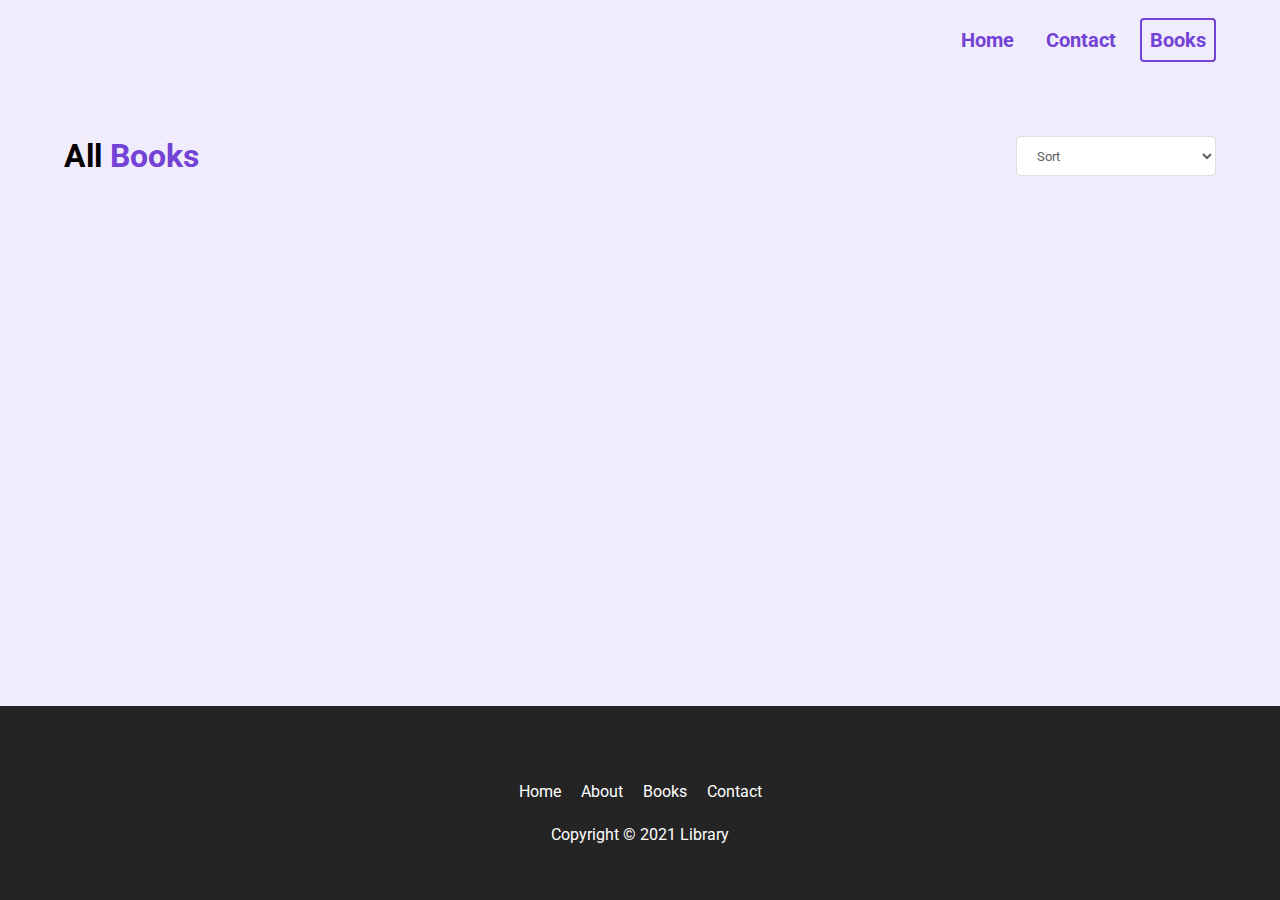
==== books.html @ 4c49371b "first commit" ====
<!DOCTYPE html>
<html lang="en">
  <head>
    <meta charset="UTF-8" />
    <meta http-equiv="X-UA-Compatible" content="IE=edge" />
    <meta name="viewport" content="width=device-width, initial-scale=1.0" />
    <title>Library</title>
    <link rel="stylesheet" href="styles.css" />
    <script
      src="https://kit.fontawesome.com/c8e4d183c2.js"
      crossorigin="anonymous"
    ></script>
    <script src="index.js"></script>
    <script src="books.js"></script>
  </head>

  <body id="books__body">
    <section>
      <nav>
        <div class="nav__container">
          <img class="logo" src="assets/Library.svg" alt="" />
          <ul class="nav__links">
            <li><a href="#" class="nav__link">Home</a></li>
            <li><a href="#" class="nav__link">Contact</a></li>
            <li><a href="#" class="nav__link nav__link--primary">Books</a></li>
          </ul>
          <button class="btn__menu" onclick="openMenu()">
            <i class="fas fa-bars"></i>
          </button>
          <div class="menu__backdrop" style="visibility: hidden">
            <button class="btn__menu btn__menu--close" onclick="closeMenu()">
              <i class="fas fa-times"></i>
            </button>
            <ul class="menu__links">
              <li class="menu__list">
                <a href="#" class="menu__link" onclick="closeMenu()">Home</a>
              </li>
              <li class="menu__list">
                <a href="#features" class="menu__link" onclick="closeMenu()"
                  >Books</a
                >
              </li>
              <li class="menu__list">
                <a class="menu__link no-cursor" onclick="closeMenu()"
                  >Contacts</a
                >
              </li>
            </ul>
          </div>
        </div>
      </nav>
    </section>

    <main id="books__main">
      <section>
        <div class="container">
          <div class="row">
            <div class="books__header">
              <h2 class="section__title books__header--title">
                All <span class="purple">Books</span>
              </h2>
              <select id="filter">
                <option value="" disabled selected>Sort</option>
                <option value="LOW_TO_HIGH">Price, Low to High.</option>
                <option value="HIGH_TO_LOW">Price, High to Low</option>
                <option value="RATING">Rating</option>
              </select>
            </div>
      <div class="books">
        
      </div>
          </div>
        </div>
      </section>
    </main>

    <footer>
      <div class="container">
        <div class="row row__column">
          <a href="#">
            <figure class="footer__logo">
              <img src="assets/Library.svg" class="footer__logo--img" alt="" />
            </figure>
          </a>
          <div class="footer__list">
            <a href="#" class="footer__link">Home</a>
            <a class="footer__link no-cursor">About</a>
            <a href="#features" class="footer__link">Books</a>
            <a class="footer__link no-cursor">Contact</a>
          </div>
          <div class="footer__copyright">Copyright &copy; 2021 Library</div>
        </div>
      </div>
    </footer>
  </body>
</html>
---- styles.css ----
@import url('https://fonts.googleapis.com/css2?family=Roboto:wght@400;500;700&display=swap');
* {
  padding: 0;
  margin: 0;
  box-sizing: border-box;
  font-family: 'Roboto', sans-serif;
}

html {
  scroll-behavior: smooth;
}

body {
  max-width: 100vw;
  overflow-x: hidden;
}

nav {
  height: 80px;
  display: flex;
}

img {
  width: 100%;
}

p {
  line-height: 1.5;
}

a {
  text-decoration: none;
}

a:hover {
  text-decoration: underline;
}



ul {
  display: flex;
}

li {
  list-style-type: none;
}

h1 {
  font-size: 56px;
  color: #7342d6;
  margin-bottom: 24px;
  text-align: center;
}

h2 {
  font-size: 32px;
  margin-bottom: 32px;
  text-align: center;
}

button {
  cursor: pointer;
}

button:active {
  transform: translateY(1px);
}

.btn {
  background-color: #7342d6;
  color: white;
  padding: 12px 24px;
  font-size: 20px;
  border-radius: 4px;
  border: none;
}

.purple {
  color: #7342d6;
}

.logo {
  width: 160px;
}

.nav__container {
  width: 100%;
  max-width: 1200px;
  padding: 0 24px;
  display: flex;
  justify-content: space-between;
  align-items: center;
  margin: 0 auto;
}

.nav__link {
  margin-left: 16px;
  text-decoration: none;
  font-size: 20px;
  color: #7342d6;
  font-weight: bold;
  padding: 8px;
}

.nav__link:hover {
  text-decoration: underline;
}

.nav__link--primary {
  border: 2px solid #7342d6;
  border-radius: 4px;
}

.nav__link--primary:hover {
  text-decoration: none;
}

.btn__menu {
  background-color: transparent;
  font-size: 40px;
  border: none;
  color: #7342d6;
  display: none;
}

.menu__backdrop {
  position: absolute;
  background-color: #242424;
  top: 0;
  left: 0;
  right: 0;
  bottom: 0;
  z-index: 99;
  display: flex;
  align-items: center;
  justify-content: center;
  visibility: hidden;
  transition: all 300ms ease;
  opacity: 0;
  transform: translate(100%);
}

.menu--open {
  max-height: 100vh;
  overflow: hidden;
}

.menu--open .menu__backdrop {
  visibility: visible !important;
  opacity: 1;
  transform: translate(0);
}

.menu__links {
  display: flex;
  flex-direction: column;
  align-items: center;
}

.menu__list {
  padding: 32px 0;
}

.menu__link {
  color: white;
  font-size: 40px;
}

.btn__menu--close {
  position: absolute;
  top: 10px;
  right: 20px;
  padding: 8px;
  color: white;
}


/* 

LANDING

*/

#landing {
  background-color: rgba(115, 66, 214, 0.1)
}

header {
  height: calc(100vh - 80px);
}

.header__container {
  width: 100%;
  max-width: 720px;
  margin: 0 auto;
  height: 100%;
  display: flex;
  flex-direction: column;
  justify-content: space-around;
}

.header__description {
  display: flex;
  flex-direction: column;
  align-items: center;
}

.header__img--wrapper {
  padding: 20px;

  /* Added this after the tutorial to 
  show it over the wave on larger screens */
  z-index: 100;
}

.container {
  padding: 56px 0;
}

.row {
  width: 100%;
  max-width: 1200px;
  margin: 0 auto;
}

.row__column {
  display: flex;
  flex-direction: column;
  align-items: center;
}

.no-cursor {
  cursor: not-allowed;
}
/* 

HIGHLIGHTS 

*/

#highlights {
  position: relative;
  max-width: 100vw;
}

#highlights:after,
#highlights:before {
  background: url('assets/wave.svg');
  content: "";
  position: absolute;
  width: 101vw;
  height: 12vw;
  left: 0;
  z-index: 1;
  background-size: cover;
  background-repeat: no-repeat;
}

#highlights:before {
  transform: translateY(-100%);
  top: 1px;
}

#highlights:after {
  transform: translateY(100%) rotate(180deg);
  bottom: 1px;
}

.highlight__wrapper {
  display: flex;
  flex-wrap: wrap;
}

.highlight {
  padding: 0 24px;
  width: calc(100% / 3);
  display: flex;
  align-items: center;
  flex-direction: column;
}

.highlight__para {
  text-align: center;
  max-width: 280px;
}

.highlight__img {
  border: 2px solid #7342d65d;
  color: #7342d6;
  width: 100px;
  height: 100px;
  display: flex;
  align-items: center;
  justify-content: center;
  border-radius: 4px;
  font-size: 32px;
  margin-bottom: 24px;
}

.highlight__subtitle {
  font-size: 20px;
  margin-bottom: 16px;
  text-align: center;
}

/* 

FEATURES 

*/

#features {
  padding-top: 8vw;
  background-color: rgba(115, 66, 214, 0.1);
}

.books {
  display: flex;
  flex-wrap: wrap;
}

.book {
  width: 25%;
  padding: 24px;
}

.book__img {
  max-height: 380px;
  transition: all 300ms ease;
  cursor: not-allowed;
  /* Added after tutorial to maintain image aspect ratio */
  object-fit: contain;
  object-position: left;
}

.book__img--wrapper {
  margin-bottom: 8px;
  border-radius: 4px;
  overflow: hidden;
  display: flex;
}

.book:hover .book__img {
  transform: scale(1.03);
}

.book__title {
  font-size: 20px;
  margin-bottom: 8px;
}

.book__title:hover {
  text-decoration: underline;
  cursor: not-allowed;
}

.book__ratings {
  margin-bottom: 8px;
  color: #fabf2a;
}

.book__price--normal {
  text-decoration: line-through;
  padding-right: 6px;
  color: #bfbfbf;
}

/* 

EXPLORE

*/

#explore {
  background-color: rgba(115, 66, 214, 0.1);
}

/* 

FOOTER

*/

footer {
  background-color: #242424;
}

.footer__logo {
  display: flex;
}

.footer__logo--img {
  width: 160px;
  filter: grayscale(1) invert(1);
}

.footer__link,
.footer__copyright {
  color: #fff;
}

.footer__list {
  margin: 20px 0 24px 0;
}

.footer__link {
  padding: 0 8px;
}

/* 
**

BOOKS PAGE

**
*/

#books__body {
  background-color: rgba(115, 66, 214, 0.1);
  display: flex;
  flex-direction: column;
  min-height: 100vh;
}

#books__main {
  flex: 1;
}

.books__header {
  display: flex;
  justify-content: space-between;
  align-items: center;
  padding: 0 24px;
}

.books__header--title {
  margin-bottom: 0;
}

select {
  background-color: #fff;
  border-radius: 4px;
  border: 1px solid #dcdfe6;
  color: #606266;
  height: 40px;
  line-height: 40px;
  outline: none;
  padding: 0 16px;
  width: 100%;
  max-width: 200px;
}

.books__loading {
  display: flex;
  align-items: center;
  justify-content: center;
  padding-top: 60px;
  font-size: 60px;
  color: #7342d6;
}

.fa-spinner {
  animation: rotate 600ms infinite linear;
}

@keyframes rotate {
  0% {
    transform: rotate(0);
  }

  100% {
    transform: rotate(360deg);
  }
}

/* SMALL PHONES, TABLETS, LARGE SMARTPHONES */
@media (max-width: 768px) {
  .header__description {
    padding: 0 24px;
  }

  h1 {
    font-size: 40px;
  }

  h2 {
    font-size: 26px;
  }

  button {
    font-size: 18px;
  }

  .book {
    width: 50%;
  }
}


/* SMALL PHONES, LARGE SMARTPHONES */
@media (max-width: 550px) {
  .btn__menu {
    display: block;
  }

  .nav__links {
    display: none;
  }

  .highlight {
    width: 100%;
  }

  .highlight:not(:last-child) {
    margin-bottom: 24px;
  }
}
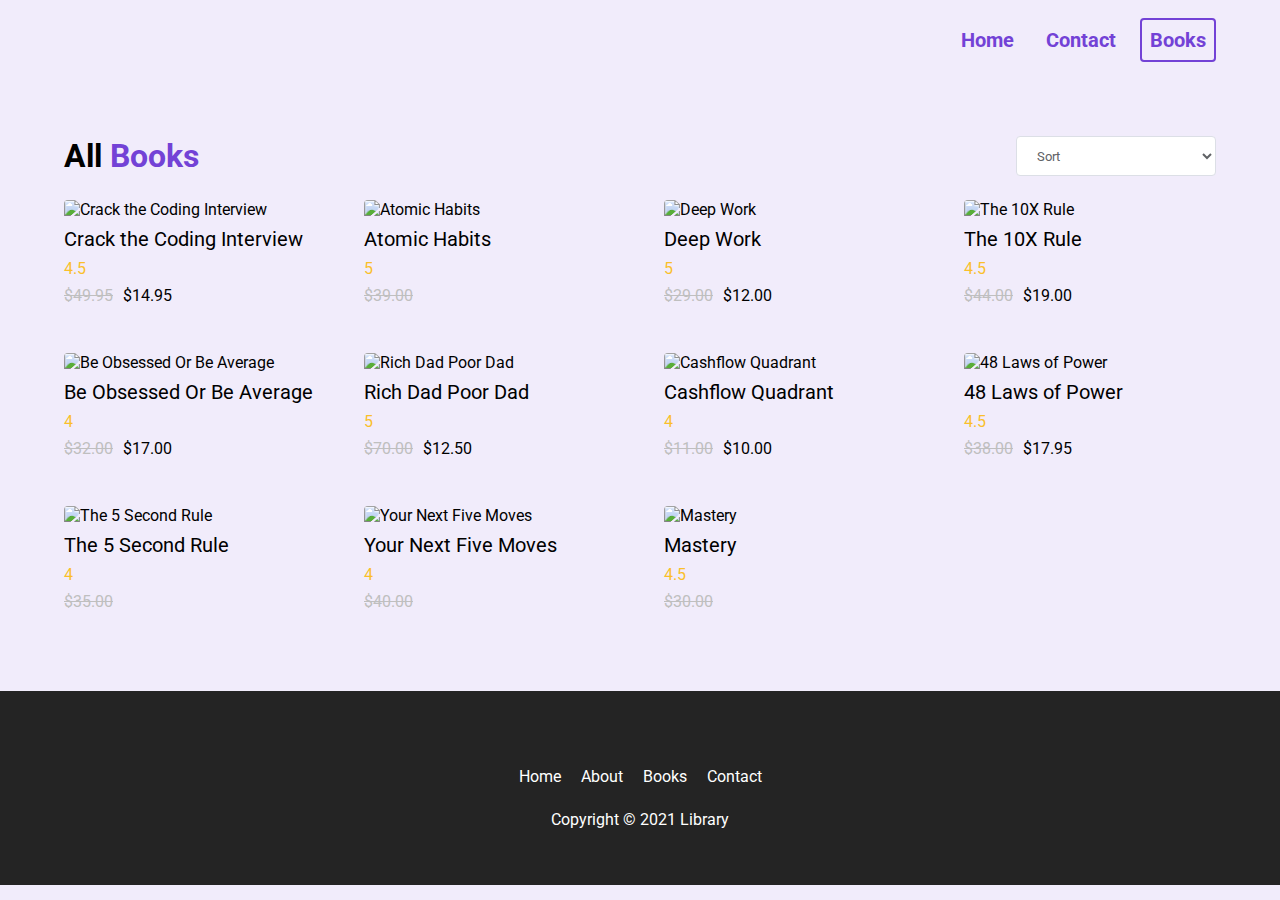
==== commit 4d879e42: "double check commit" ====
--- a/books.html
+++ b/books.html
@@ -7,7 +7,7 @@
     <title>Library</title>
     <link rel="stylesheet" href="styles.css" />
     <script
-      src="https://kit.fontawesome.com/c8e4d183c2.js"
+      src="https://kit.fontawesome.com/0af1f50848.js"
       crossorigin="anonymous"
     ></script>
     <script src="index.js"></script>
@@ -51,7 +51,7 @@
       </nav>
     </section>
 
-    <main id="books__main">
+    <main id="books">
       <section>
         <div class="container">
           <div class="row">
@@ -66,9 +66,7 @@
                 <option value="RATING">Rating</option>
               </select>
             </div>
-      <div class="books">
-        
-      </div>
+            <div class="books"></div>
           </div>
         </div>
       </section>
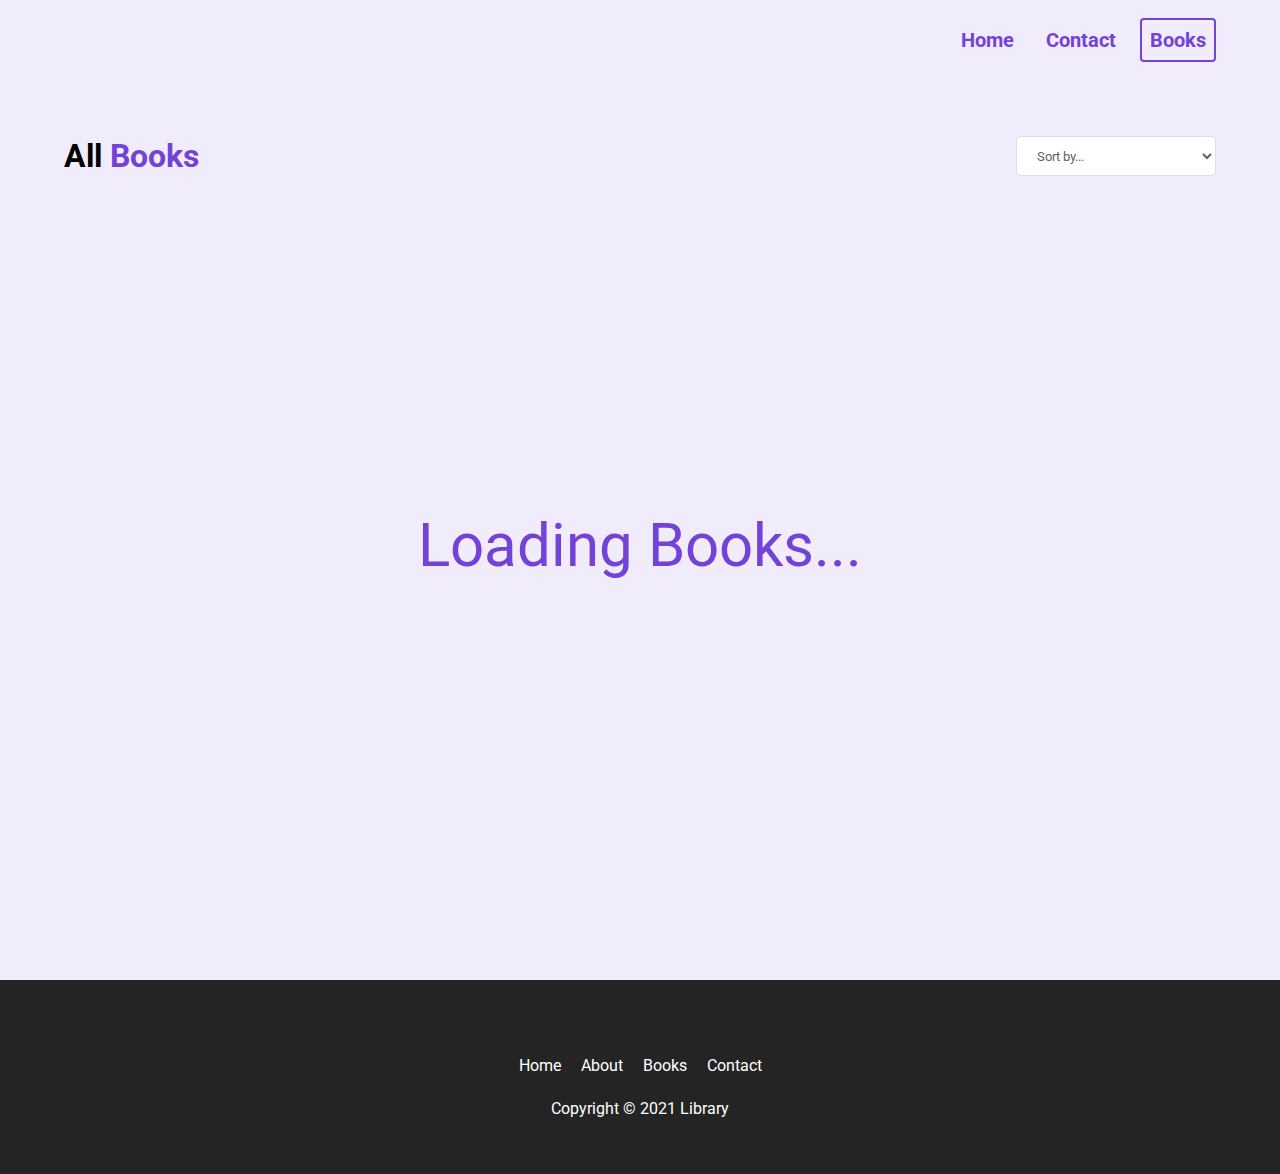
==== commit f1174fc6: "finished book page js, css, html." ====
--- a/books.html
+++ b/books.html
@@ -60,7 +60,8 @@
                 All <span class="purple">Books</span>
               </h2>
               <select id="filter">
-                <option value="" disabled selected>Sort</option>
+                <option value="" disabled selected>Sort by...</option>
+                <option value="Default">Default</option>
                 <option value="LOW_TO_HIGH">Price, Low to High.</option>
                 <option value="HIGH_TO_LOW">Price, High to Low</option>
                 <option value="RATING">Rating</option>
@@ -68,6 +69,9 @@
             </div>
             <div class="books"></div>
           </div>
+        </div>
+        <div class="books__loading">
+          <i class="fas fa-spinner"></i> Loading Books...
         </div>
       </section>
     </main>
--- a/styles.css
+++ b/styles.css
@@ -1,9 +1,9 @@
-@import url('https://fonts.googleapis.com/css2?family=Roboto:wght@400;500;700&display=swap');
+@import url("https://fonts.googleapis.com/css2?family=Roboto:wght@400;500;700&display=swap");
 * {
   padding: 0;
   margin: 0;
   box-sizing: border-box;
-  font-family: 'Roboto', sans-serif;
+  font-family: "Roboto", sans-serif;
 }
 
 html {
@@ -35,8 +35,6 @@
 a:hover {
   text-decoration: underline;
 }
-
-
 
 ul {
   display: flex;
@@ -175,7 +173,6 @@
   color: white;
 }
 
-
 /* 
 
 LANDING
@@ -183,7 +180,7 @@
 */
 
 #landing {
-  background-color: rgba(115, 66, 214, 0.1)
+  background-color: rgba(115, 66, 214, 0.1);
 }
 
 header {
@@ -246,7 +243,7 @@
 
 #highlights:after,
 #highlights:before {
-  background: url('assets/wave.svg');
+  background: url("assets/wave.svg");
   content: "";
   position: absolute;
   width: 101vw;
@@ -360,10 +357,13 @@
   color: #fabf2a;
 }
 
+.book__price--strikethrough {
+  text-decoration: line-through;
+  color: #bfbfbf;
+}
+
 .book__price--normal {
-  text-decoration: line-through;
   padding-right: 6px;
-  color: #bfbfbf;
 }
 
 /* 
@@ -421,6 +421,13 @@
   display: flex;
   flex-direction: column;
   min-height: 100vh;
+}
+
+#books {
+  .container {
+    min-height: 100vh;
+    height: 100%;
+  }
 }
 
 #books__main {
@@ -452,12 +459,21 @@
 }
 
 .books__loading {
-  display: flex;
+  display: none;
+  position: fixed;
+  top: 100%;
+  left: 50%;
+  transform: translate(-50%, -50%);
+  opacity: 1;
+  margin: 0 auto;
+  z-index: 100;
+  text-align: center;
   align-items: center;
   justify-content: center;
   padding-top: 60px;
   font-size: 60px;
   color: #7342d6;
+  height: 100vh;
 }
 
 .fa-spinner {
@@ -497,7 +513,6 @@
   }
 }
 
-
 /* SMALL PHONES, LARGE SMARTPHONES */
 @media (max-width: 550px) {
   .btn__menu {
@@ -515,4 +530,4 @@
   .highlight:not(:last-child) {
     margin-bottom: 24px;
   }
-}+}
